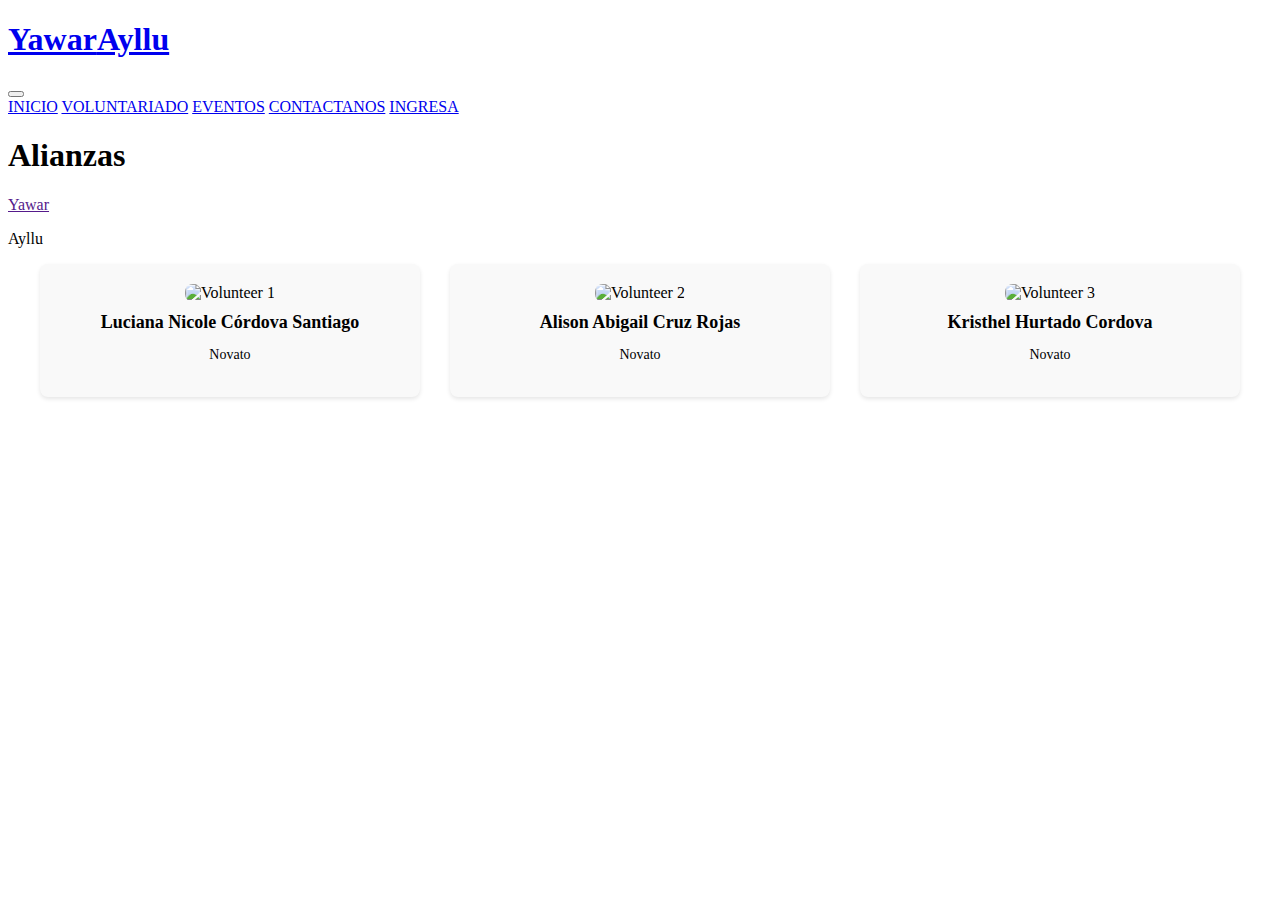
==== alianzas.html @ 87c57dca "x" ====
<!DOCTYPE html>
<html lang="en">
<head>
  <meta charset="UTF-8">
  <meta name="viewport" content="width=device-width, initial-scale=1.0">
  <title>Perfiles de Voluntarios</title>

   <!-- Favicon -->
   <link href="img/LOGO REDONDO YAW .png" rel="icon">

   <!-- Google Web Fonts -->
   <link rel="preconnect" href="https://fonts.gstatic.com">
   <link href="https://fonts.googleapis.com/css2?family=Raleway:wght@400;500;600;700;800;900&display=swap" rel="stylesheet"> 

   <!-- Font Awesome -->
   <link href="https://cdnjs.cloudflare.com/ajax/libs/font-awesome/5.15.0/css/all.min.css" rel="stylesheet">

   <!-- Libraries Stylesheet -->
   <link href="lib/owlcarousel/assets/owl.carousel.min.css" rel="stylesheet">

  <link href="css/style.css" rel="stylesheet">
  <link rel="stylesheet" href="volunteer.css">

</head>
<body>
    <!-- Navbar Start -->
    <div class="container-fluid nav-bar p-0">
        <div class="container-lg p-0">
            <nav class="navbar navbar-expand-lg bg-secondary navbar-dark">
                <a href="index.html" class="navbar-brand">
                    <h1 class="m-0 text-white display-4"><span class="text-primary">Yawar</span><span class="text-primary"></span>Ayllu</h1>
                </a>
                <button type="button" class="navbar-toggler" data-toggle="collapse" data-target="#navbarCollapse">
                    <span class="navbar-toggler-icon"></span>
                </button>
                <div class="collapse navbar-collapse justify-content-between" id="navbarCollapse">
                    <div class="navbar-nav ml-auto py-0">
                        <a href="index.html" class="nav-item nav-link active">INICIO</a>
                        <a href="volunteering.html" class="nav-item nav-link">VOLUNTARIADO</a>
                        <a href="pricing.html" class="nav-item nav-link">EVENTOS</a>
                        <a href="https://beacons.ai/yawarayllu?fbclid=PAAaZJTN8qBzVwkllL8dKziM0c5r5MJMr17e97gynkjw7DYdAzzLaD60fQUOA" class="nav-item nav-link">CONTACTANOS</a>
                        <a href="login.html" class="nav-item nav-link">INGRESA</a>    
                    </div>
                </div>
            </nav>
        </div>
    </div>
    <!-- Navbar End -->
        
    <!-- Page Header Start -->
    <div class="container-fluid page-header d-flex flex-column align-items-center justify-content-center pt-0 pt-lg-5 mb-5">
        <h1 class="display-4 text-white mb-3 mt-0 mt-lg-5">Alianzas</h1>
        <div class="d-inline-flex text-white">
            <p class="m-0"><a class="text-white" href="">Yawar</a></p>
            <p class="m-0 px-2"> Ayllu</p>
            <p class="m-0"></p>
        </div>
    </div>
    <!-- Page Header Start -->

    <div class="volunteers-container">
    <div class="volunteer">
        <img src="img/LOGO REDONDO YAW .png" alt="Volunteer 1">
        <h2>Luciana	Nicole Córdova Santiago </h2>
        <p>Novato</p>
    </div>
    <div class="volunteer">
        <img src="img/LOGO REDONDO YAW .png" alt="Volunteer 2">
        <h2>Alison Abigail Cruz Rojas</h2>
        <p>Novato</p>
    </div>
    <div class="volunteer">
        <img src="img/LOGO REDONDO YAW .png" alt="Volunteer 3">
        <h2>Kristhel Hurtado Cordova</h2>
        <p>Novato</p>
    </div>
    <!-- Repite este patrón para cada voluntario -->
    </div>

</body>
</html>
---- volunteer.css ----
.volunteers-container {
    display: flex;
    flex-wrap: wrap;
    justify-content: space-between;
    max-width: 1200px;
    margin: 0 auto;
  }
  .volunteer {
    width: calc(33.33% - 20px);
    margin-bottom: 40px;
    padding: 20px;
    box-sizing: border-box;
    background-color: #f9f9f9;
    border-radius: 8px;
    box-shadow: 0 2px 4px rgba(0, 0, 0, 0.1);
    text-align: center; /* Centra el texto */
  }
  
  .volunteer img {
    width: 2%;
    height: auto;
    border-radius: 8px;
  }
  
  .volunteer h2 {
    margin-top: 10px;
    margin-bottom: 5px;
    font-size: 18px;
  }
  
  .volunteer p {
    font-size: 14px;
  }
  
  .volunteer {
    width: calc(33.33% - 20px);
    margin-bottom: 40px;
    padding: 20px;
    box-sizing: border-box;
    background-color: #f9f9f9;
    border-radius: 8px;
    box-shadow: 0 2px 4px rgba(0, 0, 0, 0.1);
  }
  
  .volunteer img {
    width: 100%;
    height: auto;
    border-radius: 8px;
  }
  
  .volunteer h2 {
    margin-top: 10px;
    margin-bottom: 5px;
    font-size: 18px;
  }
  
  .volunteer p {
    font-size: 14px;
  }
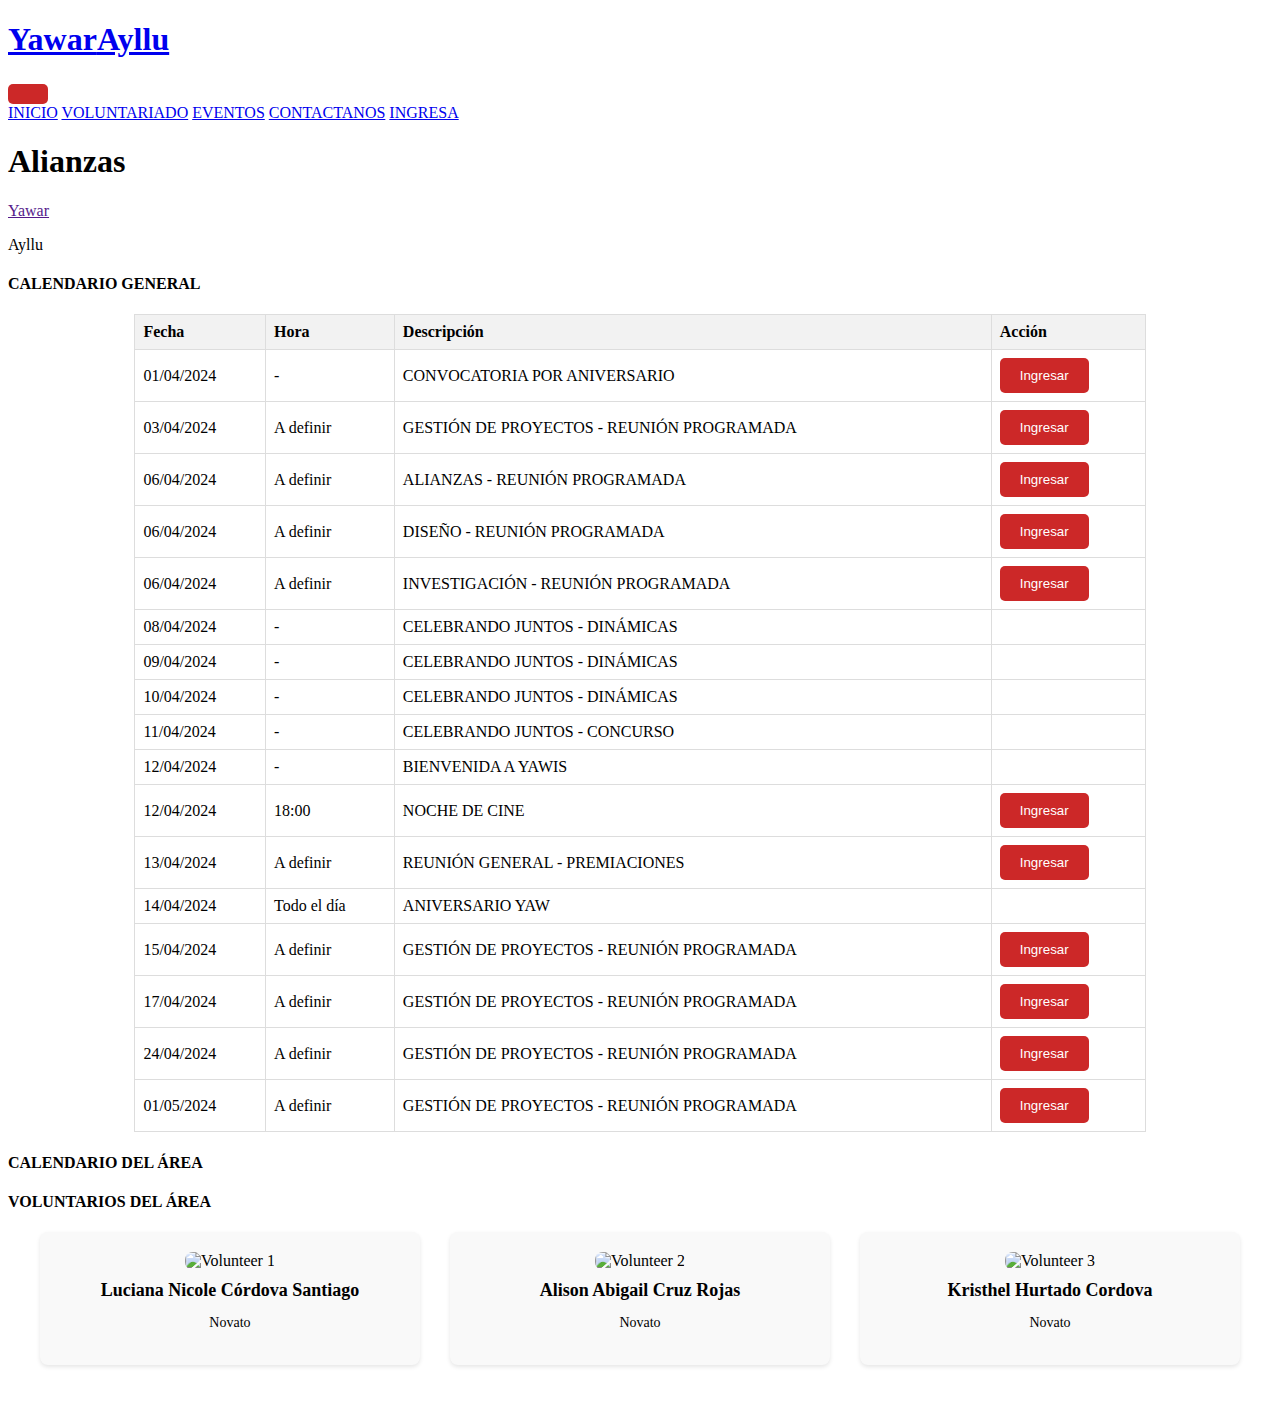
==== commit 1ff39d22: "x" ====
--- a/alianzas.html
+++ b/alianzas.html
@@ -20,6 +20,7 @@
 
   <link href="css/style.css" rel="stylesheet">
   <link rel="stylesheet" href="volunteer.css">
+  <link rel="stylesheet" href="calendar.css">
 
 </head>
 <body>
@@ -58,6 +59,164 @@
     </div>
     <!-- Page Header Start -->
 
+    <div class="container-fluid pt-5">
+        <div class="container">
+            <div class="row justify-content-center">
+                <div class="col-12 col-lg-6 text-center mb-5">
+                    <h4 class="d-inline bg-primary text-white text-uppercase font-weight-bold px-1">CALENDARIO GENERAL</h4>
+                </div>
+            </div>
+        </div>
+    </div>
+
+    <table>
+        <tr>
+          <th>Fecha</th>
+          <th>Hora</th>
+          <th>Descripción</th>
+          <th>Acción</th>
+        </tr>
+        <tr>
+          <td>01/04/2024</td>
+          <td>-</td>
+          <td>CONVOCATORIA POR ANIVERSARIO</td>
+          <td><button onclick="window.location.href='https://meet.google.com/link1'">Ingresar</button></td>
+        </tr>
+
+        <tr>
+          <td>03/04/2024</td>
+          <td>A definir</td>
+          <td>GESTIÓN DE PROYECTOS - REUNIÓN PROGRAMADA</td>
+          <td><button onclick="window.location.href='https://meet.google.com/bvp-okgp-syd'">Ingresar</button></td>
+        </tr>
+
+        <tr>
+            <td>06/04/2024</td>
+            <td>A definir</td>
+            <td>ALIANZAS - REUNIÓN PROGRAMADA</td>
+            <td><button onclick="window.location.href='https://Meet.google.com/ako-wyug-tvy'">Ingresar</button></td>
+        </tr>
+        <tr>
+            <td>06/04/2024</td>
+            <td>A definir</td>
+            <td>DISEÑO - REUNIÓN PROGRAMADA</td>
+            <td><button onclick="window.location.href='https://meet.google.com/xzz-sgmu-wgs'">Ingresar</button></td>
+        </tr>
+        <tr>
+            <td>06/04/2024</td>
+            <td>A definir</td>
+            <td>INVESTIGACIÓN - REUNIÓN PROGRAMADA</td>
+            <td><button onclick="window.location.href='https://meet.google.com/tiq-wytw-tme'">Ingresar</button></td>
+        </tr>
+        
+        <tr>
+            <td>08/04/2024</td>
+            <td>-</td>
+            <td>CELEBRANDO JUNTOS - DINÁMICAS</td> 
+            <td></td>
+ 
+        </tr>
+
+        <tr>
+            <td>09/04/2024</td>
+            <td>-</td>
+            <td>CELEBRANDO JUNTOS - DINÁMICAS</td>  
+            <td></td>
+
+        </tr>
+
+        <tr>
+            <td>10/04/2024</td>
+            <td>-</td>
+            <td>CELEBRANDO JUNTOS - DINÁMICAS</td> 
+            <td></td>
+ 
+        </tr>
+
+        <tr>
+            <td>11/04/2024</td>
+            <td>-</td>
+            <td>CELEBRANDO JUNTOS - CONCURSO</td>
+            <td></td>
+  
+        </tr>
+
+        <tr>
+            <td>12/04/2024</td>
+            <td>-</td>
+            <td>BIENVENIDA A YAWIS</td>
+            <td></td>
+        </tr>
+        <tr>
+            <td>12/04/2024</td>
+            <td>18:00</td>
+            <td>NOCHE DE CINE</td>
+            <td><button onclick="window.location.href='https://meet.google.com/mvy-tssx-hks'">Ingresar</button></td>
+        </tr>
+
+        <tr>
+            <td>13/04/2024</td>
+            <td>A definir</td>
+            <td>REUNIÓN GENERAL - PREMIACIONES  </td>
+            <td><button onclick="window.location.href='https://'">Ingresar</button></td>
+        </tr>
+
+        <tr>
+            <td>14/04/2024</td>
+            <td>Todo el día</td>
+            <td>ANIVERSARIO YAW</td>
+            <td></td>
+        </tr>
+
+        <tr>
+            <td>15/04/2024</td>
+            <td>A definir</td>
+            <td>GESTIÓN DE PROYECTOS - REUNIÓN PROGRAMADA</td>
+            <td><button onclick="window.location.href='https://meet.google.com/hhn-uvod-ymw'">Ingresar</button></td>
+        </tr>
+
+        <tr>
+            <td>17/04/2024</td>
+            <td>A definir</td>
+            <td>GESTIÓN DE PROYECTOS - REUNIÓN PROGRAMADA</td>
+            <td><button onclick="window.location.href='https://meet.google.com/hhn-uvod-ymw'">Ingresar</button></td>
+        </tr>
+        
+        <tr>
+            <td>24/04/2024</td>
+            <td>A definir</td>
+            <td>GESTIÓN DE PROYECTOS - REUNIÓN PROGRAMADA</td>
+            <td><button onclick="window.location.href='https://meet.google.com/fse-advu-yew'">Ingresar</button></td>
+        </tr>
+        <tr>
+            <td>01/05/2024</td>
+            <td>A definir</td>
+            <td>GESTIÓN DE PROYECTOS - REUNIÓN PROGRAMADA</td>
+            <td><button onclick="window.location.href='https://meet.google.com/hnt-vatd-yrp'">Ingresar</button></td>
+        </tr>
+        <!-- Puedes agregar más filas aquí -->
+    </table>
+    
+    <div class="container-fluid pt-5">
+        <div class="container">
+            <div class="row justify-content-center">
+                <div class="col-12 col-lg-6 text-center mb-5">
+                    <h4 class="d-inline bg-primary text-white text-uppercase font-weight-bold px-1">CALENDARIO DEL ÁREA</h4>
+                </div>
+            </div>
+        </div>
+    </div>
+   
+    <div class="container-fluid pt-5">
+        <div class="container">
+            <div class="row justify-content-center">
+                <div class="col-12 col-lg-6 text-center mb-5">
+                    <h4 class="d-inline bg-primary text-white text-uppercase font-weight-bold px-1">VOLUNTARIOS DEL ÁREA</h4>
+                </div>
+            </div>
+        </div>
+    </div>
+
     <div class="volunteers-container">
     <div class="volunteer">
         <img src="img/LOGO REDONDO YAW .png" alt="Volunteer 1">
--- a/calendar.css
+++ b/calendar.css
@@ -0,0 +1,29 @@
+table {
+    border-collapse: collapse;
+    width: 80%;
+    margin: 0 auto; /* Esto centra el contenedor horizontalmente */
+
+}
+th, td {
+    border: 1px solid #dddddd;
+    text-align: left;
+    padding: 8px;
+}
+th {
+    background-color: #f2f2f2;
+}
+tr:hover {
+    background-color: #f5f5f5;
+}
+  button {
+    padding: 10px 20px;
+    background-color: #cc2828;
+    color: white;
+    border: none;
+    cursor: pointer;
+    border-radius: 5px;
+}
+  button:hover {
+    background-color: #831313;
+}
+  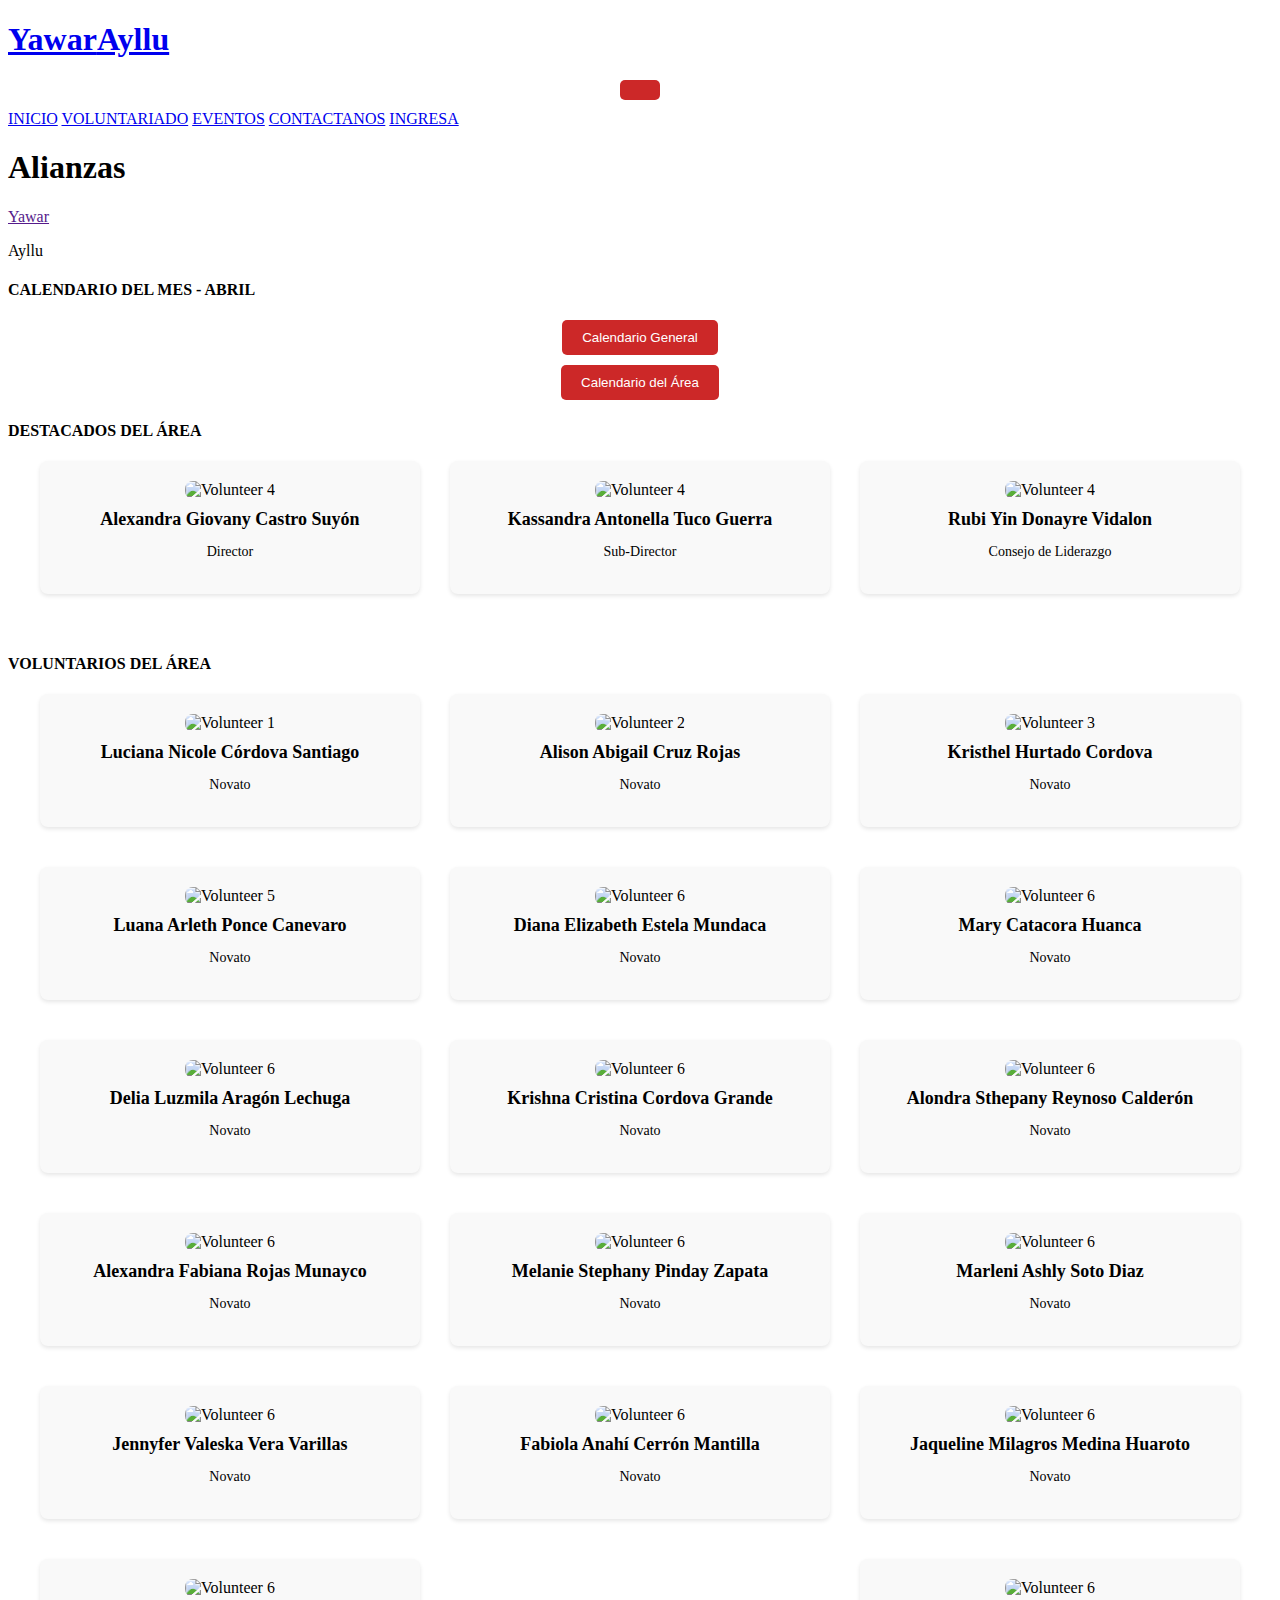
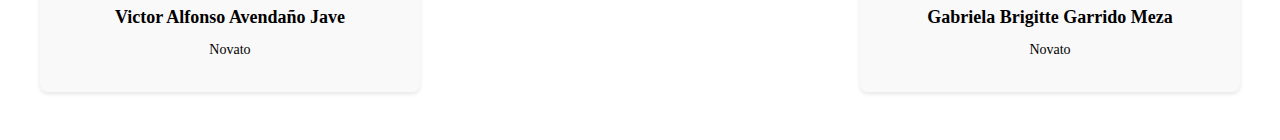
==== commit 293cbfdb: "x" ====
--- a/alianzas.html
+++ b/alianzas.html
@@ -3,7 +3,7 @@
 <head>
   <meta charset="UTF-8">
   <meta name="viewport" content="width=device-width, initial-scale=1.0">
-  <title>Perfiles de Voluntarios</title>
+  <title>ALIANZAS</title>
 
    <!-- Favicon -->
    <link href="img/LOGO REDONDO YAW .png" rel="icon">
@@ -22,6 +22,14 @@
   <link rel="stylesheet" href="volunteer.css">
   <link rel="stylesheet" href="calendar.css">
 
+  <style>
+    .calendar-container {
+        display: none;
+    }
+    .show {
+        display: block;
+    }
+    </style>
 </head>
 <body>
     <!-- Navbar Start -->
@@ -63,150 +71,436 @@
         <div class="container">
             <div class="row justify-content-center">
                 <div class="col-12 col-lg-6 text-center mb-5">
-                    <h4 class="d-inline bg-primary text-white text-uppercase font-weight-bold px-1">CALENDARIO GENERAL</h4>
+                    <h4 class="d-inline bg-primary text-white text-uppercase font-weight-bold px-1">CALENDARIO DEL MES - ABRIL</h4>
                 </div>
             </div>
         </div>
     </div>
 
-    <table>
-        <tr>
-          <th>Fecha</th>
-          <th>Hora</th>
-          <th>Descripción</th>
-          <th>Acción</th>
-        </tr>
-        <tr>
-          <td>01/04/2024</td>
-          <td>-</td>
-          <td>CONVOCATORIA POR ANIVERSARIO</td>
-          <td><button onclick="window.location.href='https://meet.google.com/link1'">Ingresar</button></td>
-        </tr>
-
-        <tr>
-          <td>03/04/2024</td>
-          <td>A definir</td>
-          <td>GESTIÓN DE PROYECTOS - REUNIÓN PROGRAMADA</td>
-          <td><button onclick="window.location.href='https://meet.google.com/bvp-okgp-syd'">Ingresar</button></td>
-        </tr>
-
-        <tr>
-            <td>06/04/2024</td>
-            <td>A definir</td>
-            <td>ALIANZAS - REUNIÓN PROGRAMADA</td>
-            <td><button onclick="window.location.href='https://Meet.google.com/ako-wyug-tvy'">Ingresar</button></td>
-        </tr>
-        <tr>
-            <td>06/04/2024</td>
-            <td>A definir</td>
-            <td>DISEÑO - REUNIÓN PROGRAMADA</td>
-            <td><button onclick="window.location.href='https://meet.google.com/xzz-sgmu-wgs'">Ingresar</button></td>
-        </tr>
-        <tr>
-            <td>06/04/2024</td>
-            <td>A definir</td>
-            <td>INVESTIGACIÓN - REUNIÓN PROGRAMADA</td>
-            <td><button onclick="window.location.href='https://meet.google.com/tiq-wytw-tme'">Ingresar</button></td>
-        </tr>
+    <div>
+        <button onclick="showCalendar('general')">Calendario General</button>
+        <button onclick="showCalendar('area')">Calendario del Área</button>
+    </div>
+
+    <div id="general-calendar" class="calendar-container">
+        <!-- Aquí va el código del calendario general -->
+        <div class="container-fluid pt-5">
+            <div class="container">
+                <div class="row justify-content-center">
+                    <div class="col-12 col-lg-6 text-center mb-5">
+                        <h4 class="d-inline bg-primary text-white text-uppercase font-weight-bold px-1">CALENDARIO GENERAL</h4>
+                    </div>
+                </div>
+            </div>
+        </div>
+
+        <table>
+            <tr>
+                <th>Fecha</th>
+                <th>Hora</th>
+                <th>Descripción</th>
+                <th>Acción</th>
+              </tr>
+              <tr>
+                <td>01/04/2024</td>
+                <td>-</td>
+                <td>CONVOCATORIA POR ANIVERSARIO</td>
+                <td><button onclick="window.location.href='https://meet.google.com/link1'">Ingresar</button></td>
+              </tr>
+      
+              <tr>
+                <td>03/04/2024</td>
+                <td>A definir</td>
+                <td>GESTIÓN DE PROYECTOS - REUNIÓN PROGRAMADA</td>
+                <td><button onclick="window.location.href='https://meet.google.com/bvp-okgp-syd'">Ingresar</button></td>
+              </tr>
+      
+              <tr>
+                  <td>06/04/2024</td>
+                  <td>A definir</td>
+                  <td>ALIANZAS - REUNIÓN PROGRAMADA</td>
+                  <td><button onclick="window.location.href='https://Meet.google.com/ako-wyug-tvy'">Ingresar</button></td>
+              </tr>
+              <tr>
+                  <td>06/04/2024</td>
+                  <td>A definir</td>
+                  <td>DISEÑO - REUNIÓN PROGRAMADA</td>
+                  <td><button onclick="window.location.href='https://meet.google.com/xzz-sgmu-wgs'">Ingresar</button></td>
+              </tr>
+              <tr>
+                  <td>06/04/2024</td>
+                  <td>A definir</td>
+                  <td>INVESTIGACIÓN - REUNIÓN PROGRAMADA</td>
+                  <td><button onclick="window.location.href='https://meet.google.com/tiq-wytw-tme'">Ingresar</button></td>
+              </tr>
+              
+              <tr>
+                  <td>08/04/2024</td>
+                  <td>-</td>
+                  <td>CELEBRANDO JUNTOS - DINÁMICAS</td> 
+                  <td></td>
+       
+              </tr>
+      
+              <tr>
+                  <td>09/04/2024</td>
+                  <td>-</td>
+                  <td>CELEBRANDO JUNTOS - DINÁMICAS</td>  
+                  <td></td>
+      
+              </tr>
+      
+              <tr>
+                  <td>10/04/2024</td>
+                  <td>-</td>
+                  <td>CELEBRANDO JUNTOS - DINÁMICAS</td> 
+                  <td></td>
+       
+              </tr>
+      
+              <tr>
+                  <td>11/04/2024</td>
+                  <td>-</td>
+                  <td>CELEBRANDO JUNTOS - CONCURSO</td>
+                  <td></td>
         
-        <tr>
-            <td>08/04/2024</td>
-            <td>-</td>
-            <td>CELEBRANDO JUNTOS - DINÁMICAS</td> 
-            <td></td>
- 
-        </tr>
-
-        <tr>
-            <td>09/04/2024</td>
-            <td>-</td>
-            <td>CELEBRANDO JUNTOS - DINÁMICAS</td>  
-            <td></td>
-
-        </tr>
-
-        <tr>
-            <td>10/04/2024</td>
-            <td>-</td>
-            <td>CELEBRANDO JUNTOS - DINÁMICAS</td> 
-            <td></td>
- 
-        </tr>
-
-        <tr>
-            <td>11/04/2024</td>
-            <td>-</td>
-            <td>CELEBRANDO JUNTOS - CONCURSO</td>
-            <td></td>
-  
-        </tr>
-
-        <tr>
-            <td>12/04/2024</td>
-            <td>-</td>
-            <td>BIENVENIDA A YAWIS</td>
-            <td></td>
-        </tr>
-        <tr>
-            <td>12/04/2024</td>
-            <td>18:00</td>
-            <td>NOCHE DE CINE</td>
-            <td><button onclick="window.location.href='https://meet.google.com/mvy-tssx-hks'">Ingresar</button></td>
-        </tr>
-
-        <tr>
-            <td>13/04/2024</td>
-            <td>A definir</td>
-            <td>REUNIÓN GENERAL - PREMIACIONES  </td>
-            <td><button onclick="window.location.href='https://'">Ingresar</button></td>
-        </tr>
-
-        <tr>
-            <td>14/04/2024</td>
-            <td>Todo el día</td>
-            <td>ANIVERSARIO YAW</td>
-            <td></td>
-        </tr>
-
-        <tr>
-            <td>15/04/2024</td>
-            <td>A definir</td>
-            <td>GESTIÓN DE PROYECTOS - REUNIÓN PROGRAMADA</td>
-            <td><button onclick="window.location.href='https://meet.google.com/hhn-uvod-ymw'">Ingresar</button></td>
-        </tr>
-
-        <tr>
-            <td>17/04/2024</td>
-            <td>A definir</td>
-            <td>GESTIÓN DE PROYECTOS - REUNIÓN PROGRAMADA</td>
-            <td><button onclick="window.location.href='https://meet.google.com/hhn-uvod-ymw'">Ingresar</button></td>
-        </tr>
+              </tr>
+      
+              <tr>
+                  <td>12/04/2024</td>
+                  <td>-</td>
+                  <td>BIENVENIDA A YAWIS</td>
+                  <td></td>
+              </tr>
+              <tr>
+                  <td>12/04/2024</td>
+                  <td>18:00</td>
+                  <td>NOCHE DE CINE</td>
+                  <td><button onclick="window.location.href='https://meet.google.com/mvy-tssx-hks'">Ingresar</button></td>
+              </tr>
+      
+              <tr>
+                  <td>13/04/2024</td>
+                  <td>A definir</td>
+                  <td>REUNIÓN GENERAL - PREMIACIONES  </td>
+                  <td><button onclick="window.location.href='https://'">Ingresar</button></td>
+              </tr>
+      
+              <tr>
+                  <td>14/04/2024</td>
+                  <td>Todo el día</td>
+                  <td>ANIVERSARIO YAW</td>
+                  <td></td>
+              </tr>
+      
+              <tr>
+                  <td>15/04/2024</td>
+                  <td>A definir</td>
+                  <td>DIRECTIVA - REUNIÓN PROGRAMADA</td>
+                  <td><button onclick="window.location.href='https://meet.google.com/pjp-pyib-tdy'">Ingresar</button></td>
+              </tr>
+      
+              <tr>
+                  <td>17/04/2024</td>
+                  <td>A definir</td>
+                  <td>GESTIÓN DE PROYECTOS - REUNIÓN PROGRAMADA</td>
+                  <td><button onclick="window.location.href='https://meet.google.com/hhn-uvod-ymw'">Ingresar</button></td>
+              </tr>
+      
+              <tr>
+                  <td>18/04/2024</td>
+                  <td>A definir</td>
+                  <td>RECURSOS HUMANOS - REUNIÓN PROGRAMADA</td>
+                  <td><button onclick="window.location.href='https://Meet.google.com/yns-qyhg-joj'">Ingresar</button></td>
+              </tr>
+      
+              <tr>
+                  <td>20/04/2024</td>
+                  <td>A definir</td>
+                  <td>ALIANZAS - REUNIÓN PROGRAMADA</td>
+                  <td><button onclick="window.location.href='https://Meet.google.com/gmb-bgfn-fen'">Ingresar</button></td>
+              </tr>
+              <tr>
+                  <td>20/04/2024</td>
+                  <td>A definir</td>
+                  <td>DISEÑO - REUNIÓN PROGRAMADA</td>
+                  <td><button onclick="window.location.href='https://meet.google.com/yxp-jxjy-enq'">Ingresar</button></td>
+              </tr>
+              <tr>
+                  <td>20/04/2024</td>
+                  <td>A definir</td>
+                  <td>INVESTIGACIÓN - REUNIÓN PROGRAMADA</td>
+                  <td><button onclick="window.location.href='https://meet.google.com/wbd-hxnv-dfa'">Ingresar</button></td>
+              </tr>
+              <tr>
+                  <td>20/04/2024</td>
+                  <td>A definir</td>
+                  <td>MARKETING - REUNIÓN PROGRAMADA</td>
+                  <td><button onclick="window.location.href='https://meet.google.com/evr-auvh-gwf'">Ingresar</button></td>
+              </tr>
+              
+              <tr>
+                  <td>21/04/2024</td>
+                  <td>A definir</td>
+                  <td>DIRECTIVA - REUNIÓN PROGRAMADA</td>
+                  <td><button onclick="window.location.href='https://Meet.google.com/ear-afqt-xcg'">Ingresar</button></td>
+              </tr>
+      
+              <tr>
+                  <td>24/04/2024</td>
+                  <td>A definir</td>
+                  <td>GESTIÓN DE PROYECTOS - REUNIÓN PROGRAMADA</td>
+                  <td><button onclick="window.location.href='https://meet.google.com/fse-advu-yew'">Ingresar</button></td>
+              </tr>
+      
+              <tr>
+                  <td>25/05/2024</td>
+                  <td>A definir</td>
+                  <td>RECURSOS HUMANOS - REUNIÓN PROGRAMADA</td>
+                  <td><button onclick="window.location.href='https://meet.google.com/wym-pveu-kyk'">Ingresar</button></td>
+              </tr>
+      
+              <tr>
+                  <td>27/04/2024</td>
+                  <td>A definir</td>
+                  <td>ALIANZAS - REUNIÓN PROGRAMADA</td>
+                  <td><button onclick="window.location.href='https://Meet.google.com/tor-cfyv-zqz'">Ingresar</button></td>
+              </tr>
+              <tr>
+                  <td>27/04/2024</td>
+                  <td>A definir</td>
+                  <td>DISEÑO - REUNIÓN PROGRAMADA</td>
+                  <td><button onclick="window.location.href='https://Meet.google.com/mwu-yjhd-shj'">Ingresar</button></td>
+              </tr>
+              <tr>
+                  <td>27/04/2024</td>
+                  <td>A definir</td>
+                  <td>INVESTIGACIÓN - REUNIÓN PROGRAMADA</td>
+                  <td><button onclick="window.location.href='https://Meet.google.com/jsx-sujs-sbq'">Ingresar</button></td>
+              </tr>
+              <tr>
+                  <td>27/04/2024</td>
+                  <td>A definir</td>
+                  <td>MARKETING - REUNIÓN PROGRAMADA</td>
+                  <td><button onclick="window.location.href='https://Meet.google.com/jxw-cyqt-acq'">Ingresar</button></td>
+              </tr>
+      
+              <tr>
+                  <td>01/05/2024</td>
+                  <td>A definir</td>
+                  <td>GESTIÓN DE PROYECTOS - REUNIÓN PROGRAMADA</td>
+                  <td><button onclick="window.location.href='https://meet.google.com/hnt-vatd-yrp'">Ingresar</button></td>
+              </tr>
+      
+              <tr>
+                  <td>02/05/2024</td>
+                  <td>A definir</td>
+                  <td>RECURSOS HUMANOS - REUNIÓN PROGRAMADA</td>
+                  <td><button onclick="window.location.href='https://meet.google.com/hnt-vatd-yrp'">Ingresar</button></td>
+              </tr>
+      
+              <tr>
+                  <td>04/05/2024</td>
+                  <td>A definir</td>
+                  <td>ALIANZAS - REUNIÓN PROGRAMADA</td>
+                  <td><button onclick="window.location.href='https://meet.google.com/xvb-tznx-cbs'">Ingresar</button></td>
+              </tr>
+              <tr>
+                  <td>04/05/2024</td>
+                  <td>A definir</td>
+                  <td>DISEÑO - REUNIÓN PROGRAMADA</td>
+                  <td><button onclick="window.location.href='https://Meet.google.com/hbq-wswx-byk'">Ingresar</button></td>
+              </tr>
+              <tr>
+                  <td>04/05/2024</td>
+                  <td>A definir</td>
+                  <td>INVESTIGACIÓN - REUNIÓN PROGRAMADA</td>
+                  <td><button onclick="window.location.href='https://meet.google.com/sxg-sawc-aei'">Ingresar</button></td>
+              </tr>
+              <tr>
+                  <td>04/05/2024</td>
+                  <td>A definir</td>
+                  <td>MARKETING - REUNIÓN PROGRAMADA</td>
+                  <td><button onclick="window.location.href='https://meet.google.com/qda-acfa-idx'">Ingresar</button></td>
+              </tr>
+        </table>
+    </div>
+
+    <div id="area-calendar" class="calendar-container">
+        <!-- Aquí va el código del calendario del área -->
+        <div class="container-fluid pt-5">
+            <div class="container">
+                <div class="row justify-content-center">
+                    <div class="col-12 col-lg-6 text-center mb-5">
+                        <h4 class="d-inline bg-primary text-white text-uppercase font-weight-bold px-1">CALENDARIO DEL ÁREA</h4>
+                    </div>
+                </div>
+            </div>
+        </div>
+
+        <table>
+            <tr>
+                <th>Fecha</th>
+                <th>Hora</th>
+                <th>Descripción</th>
+                <th>Acción</th>
+              </tr>
+      
+              <tr>
+                <td>01/04/2024</td>
+                <td>-</td>
+                <td>CONVOCATORIA POR ANIVERSARIO</td>
+                <td><button onclick="window.location.href='https://meet.google.com/link1'">Ingresar</button></td>
+              </tr>
+      
+              <tr>
+                  <td>06/04/2024</td>
+                  <td>A definir</td>
+                  <td>ALIANZAS - REUNIÓN PROGRAMADA</td>
+                  <td><button onclick="window.location.href='https://Meet.google.com/ako-wyug-tvy'">Ingresar</button></td>
+              </tr>
+              
+              <tr>
+                  <td>08/04/2024</td>
+                  <td>-</td>
+                  <td>CELEBRANDO JUNTOS - DINÁMICAS</td> 
+                  <td></td>
+       
+              </tr>
+      
+              <tr>
+                  <td>09/04/2024</td>
+                  <td>-</td>
+                  <td>CELEBRANDO JUNTOS - DINÁMICAS</td>  
+                  <td></td>
+      
+              </tr>
+      
+              <tr>
+                  <td>10/04/2024</td>
+                  <td>-</td>
+                  <td>CELEBRANDO JUNTOS - DINÁMICAS</td> 
+                  <td></td>
+       
+              </tr>
+      
+              <tr>
+                  <td>11/04/2024</td>
+                  <td>-</td>
+                  <td>CELEBRANDO JUNTOS - CONCURSO</td>
+                  <td></td>
         
-        <tr>
-            <td>24/04/2024</td>
-            <td>A definir</td>
-            <td>GESTIÓN DE PROYECTOS - REUNIÓN PROGRAMADA</td>
-            <td><button onclick="window.location.href='https://meet.google.com/fse-advu-yew'">Ingresar</button></td>
-        </tr>
-        <tr>
-            <td>01/05/2024</td>
-            <td>A definir</td>
-            <td>GESTIÓN DE PROYECTOS - REUNIÓN PROGRAMADA</td>
-            <td><button onclick="window.location.href='https://meet.google.com/hnt-vatd-yrp'">Ingresar</button></td>
-        </tr>
-        <!-- Puedes agregar más filas aquí -->
-    </table>
-    
+              </tr>
+      
+              <tr>
+                  <td>12/04/2024</td>
+                  <td>-</td>
+                  <td>BIENVENIDA A YAWIS</td>
+                  <td></td>
+              </tr>
+              <tr>
+                  <td>12/04/2024</td>
+                  <td>18:00</td>
+                  <td>NOCHE DE CINE</td>
+                  <td><button onclick="window.location.href='https://meet.google.com/mvy-tssx-hks'">Ingresar</button></td>
+              </tr>
+      
+              <tr>
+                  <td>13/04/2024</td>
+                  <td>A definir</td>
+                  <td>REUNIÓN GENERAL - PREMIACIONES  </td>
+                  <td><button onclick="window.location.href='https://'">Ingresar</button></td>
+              </tr>
+      
+              <tr>
+                  <td>14/04/2024</td>
+                  <td>Todo el día</td>
+                  <td>ANIVERSARIO YAW</td>
+                  <td></td>
+              </tr>
+      
+              <tr>
+                  <td>15/04/2024</td>
+                  <td>A definir</td>
+                  <td>DIRECTIVA - REUNIÓN PROGRAMADA</td>
+                  <td><button onclick="window.location.href='https://meet.google.com/pjp-pyib-tdy'">Ingresar</button></td>
+              </tr>
+      
+              <tr>
+                  <td>20/04/2024</td>
+                  <td>A definir</td>
+                  <td>ALIANZAS - REUNIÓN PROGRAMADA</td>
+                  <td><button onclick="window.location.href='https://Meet.google.com/gmb-bgfn-fen'">Ingresar</button></td>
+              </tr>
+              
+              <tr>
+                  <td>21/04/2024</td>
+                  <td>A definir</td>
+                  <td>DIRECTIVA - REUNIÓN PROGRAMADA</td>
+                  <td><button onclick="window.location.href='https://Meet.google.com/ear-afqt-xcg'">Ingresar</button></td>
+              </tr>
+      
+              <tr>
+                  <td>27/04/2024</td>
+                  <td>A definir</td>
+                  <td>ALIANZAS - REUNIÓN PROGRAMADA</td>
+                  <td><button onclick="window.location.href='https://Meet.google.com/tor-cfyv-zqz'">Ingresar</button></td>
+              </tr>
+      
+              <tr>
+                  <td>04/05/2024</td>
+                  <td>A definir</td>
+                  <td>ALIANZAS - REUNIÓN PROGRAMADA</td>
+                  <td><button onclick="window.location.href='https://meet.google.com/xvb-tznx-cbs'">Ingresar</button></td>
+              </tr>
+      
+        </table>
+    </div>
+
+    <script>
+        function showCalendar(calendarType) {
+            var generalCalendar = document.getElementById('general-calendar');
+            var areaCalendar = document.getElementById('area-calendar');
+
+            if (calendarType === 'general') {
+                generalCalendar.classList.add('show');
+                areaCalendar.classList.remove('show');
+            } else if (calendarType === 'area') {
+                areaCalendar.classList.add('show');
+                generalCalendar.classList.remove('show');
+            }
+        }
+    </script>
+
+
     <div class="container-fluid pt-5">
         <div class="container">
             <div class="row justify-content-center">
                 <div class="col-12 col-lg-6 text-center mb-5">
-                    <h4 class="d-inline bg-primary text-white text-uppercase font-weight-bold px-1">CALENDARIO DEL ÁREA</h4>
+                    <h4 class="d-inline bg-primary text-white text-uppercase font-weight-bold px-1">DESTACADOS DEL ÁREA</h4>
                 </div>
             </div>
         </div>
     </div>
-   
+
+    <div class="volunteers-container">
+        <div class="volunteer">
+            <img src="img/LOGO REDONDO YAW .png" alt="Volunteer 4">
+            <h2>Alexandra Giovany Castro Suyón</h2>
+            <p>Director</p>
+        </div>
+        <div class="volunteer">
+            <img src="img/LOGO REDONDO YAW .png" alt="Volunteer 4">
+            <h2>Kassandra Antonella	Tuco Guerra</h2>
+            <p>Sub-Director</p>
+        </div>   
+        <div class="volunteer">
+            <img src="img/LOGO REDONDO YAW .png" alt="Volunteer 4">
+            <h2>Rubi Yin Donayre Vidalon </h2>
+            <p>Consejo de Liderazgo</p>
+        </div>     
+    </div>
+
     <div class="container-fluid pt-5">
         <div class="container">
             <div class="row justify-content-center">
@@ -218,22 +512,107 @@
     </div>
 
     <div class="volunteers-container">
-    <div class="volunteer">
-        <img src="img/LOGO REDONDO YAW .png" alt="Volunteer 1">
-        <h2>Luciana	Nicole Córdova Santiago </h2>
-        <p>Novato</p>
-    </div>
-    <div class="volunteer">
-        <img src="img/LOGO REDONDO YAW .png" alt="Volunteer 2">
-        <h2>Alison Abigail Cruz Rojas</h2>
-        <p>Novato</p>
-    </div>
-    <div class="volunteer">
-        <img src="img/LOGO REDONDO YAW .png" alt="Volunteer 3">
-        <h2>Kristhel Hurtado Cordova</h2>
-        <p>Novato</p>
-    </div>
-    <!-- Repite este patrón para cada voluntario -->
+        <div class="volunteer">
+            <img src="img/LOGO REDONDO YAW .png" alt="Volunteer 1">
+            <h2>Luciana	Nicole Córdova Santiago </h2>
+            <p>Novato</p>
+        </div>
+
+        <div class="volunteer">
+            <img src="img/LOGO REDONDO YAW .png" alt="Volunteer 2">
+            <h2>Alison Abigail Cruz Rojas</h2>
+            <p>Novato</p>
+        </div>
+
+        <div class="volunteer">
+            <img src="img/LOGO REDONDO YAW .png" alt="Volunteer 3">
+            <h2>Kristhel Hurtado Cordova</h2>
+            <p>Novato</p>
+        </div>
+
+        <div class="volunteer">
+            <img src="img/LOGO REDONDO YAW .png" alt="Volunteer 5">
+            <h2>Luana Arleth Ponce Canevaro</h2>
+            <p>Novato</p>
+        </div>
+
+        <div class="volunteer">
+            <img src="img/LOGO REDONDO YAW .png" alt="Volunteer 6">
+            <h2>Diana Elizabeth Estela Mundaca</h2>
+            <p>Novato</p>
+        </div>
+
+        <div class="volunteer">
+            <img src="img/LOGO REDONDO YAW .png" alt="Volunteer 6">
+            <h2>Mary Catacora Huanca</h2>
+            <p>Novato</p>
+        </div>
+
+        <div class="volunteer">
+            <img src="img/LOGO REDONDO YAW .png" alt="Volunteer 6">
+            <h2>Delia Luzmila Aragón Lechuga</h2>
+            <p>Novato</p>
+        </div>
+
+        <div class="volunteer">
+            <img src="img/LOGO REDONDO YAW .png" alt="Volunteer 6">
+            <h2>Krishna Cristina Cordova Grande</h2>
+            <p>Novato</p>
+        </div>
+
+        <div class="volunteer">
+            <img src="img/LOGO REDONDO YAW .png" alt="Volunteer 6">
+            <h2>Alondra	Sthepany Reynoso Calderón </h2>
+            <p>Novato</p>
+        </div>
+
+        <div class="volunteer">
+            <img src="img/LOGO REDONDO YAW .png" alt="Volunteer 6">
+            <h2>Alexandra Fabiana Rojas Munayco </h2>
+            <p>Novato</p>
+        </div>
+
+        <div class="volunteer">
+            <img src="img/LOGO REDONDO YAW .png" alt="Volunteer 6">
+            <h2>Melanie	Stephany Pinday Zapata</h2>
+            <p>Novato</p>
+        </div>
+
+        <div class="volunteer">
+            <img src="img/LOGO REDONDO YAW .png" alt="Volunteer 6">
+            <h2>Marleni Ashly Soto Diaz</h2>
+            <p>Novato</p>
+        </div>
+
+        <div class="volunteer">
+            <img src="img/LOGO REDONDO YAW .png" alt="Volunteer 6">
+            <h2>Jennyfer Valeska Vera Varillas</h2>
+            <p>Novato</p>
+        </div>
+
+        <div class="volunteer">
+            <img src="img/LOGO REDONDO YAW .png" alt="Volunteer 6">
+            <h2>Fabiola Anahí Cerrón Mantilla</h2>
+            <p>Novato</p>
+        </div>
+
+        <div class="volunteer">
+            <img src="img/LOGO REDONDO YAW .png" alt="Volunteer 6">
+            <h2>Jaqueline Milagros Medina Huaroto</h2>
+            <p>Novato</p>
+        </div>
+
+        <div class="volunteer">
+            <img src="img/LOGO REDONDO YAW .png" alt="Volunteer 6">
+            <h2>Victor Alfonso Avendaño Jave </h2>
+            <p>Novato</p>
+        </div>
+
+        <div class="volunteer">
+            <img src="img/LOGO REDONDO YAW .png" alt="Volunteer 6">
+            <h2>Gabriela Brigitte Garrido Meza</h2>
+            <p>Novato</p>
+        </div>
     </div>
 
 </body>
--- a/calendar.css
+++ b/calendar.css
@@ -15,6 +15,22 @@
 tr:hover {
     background-color: #f5f5f5;
 }
+button {
+    padding: 10px 20px;
+    background-color: #cc2828;
+    color: white;
+    border: none;
+    cursor: pointer;
+    border-radius: 5px;
+    display: block; /* Para que ocupen el ancho disponible */
+    margin: 0 auto; /* Esto centrará los botones horizontalmente */
+    margin-bottom: 10px; /* Espacio entre los botones */
+}
+
+button:hover {
+    background-color: #831313;
+}
+
   button {
     padding: 10px 20px;
     background-color: #cc2828;
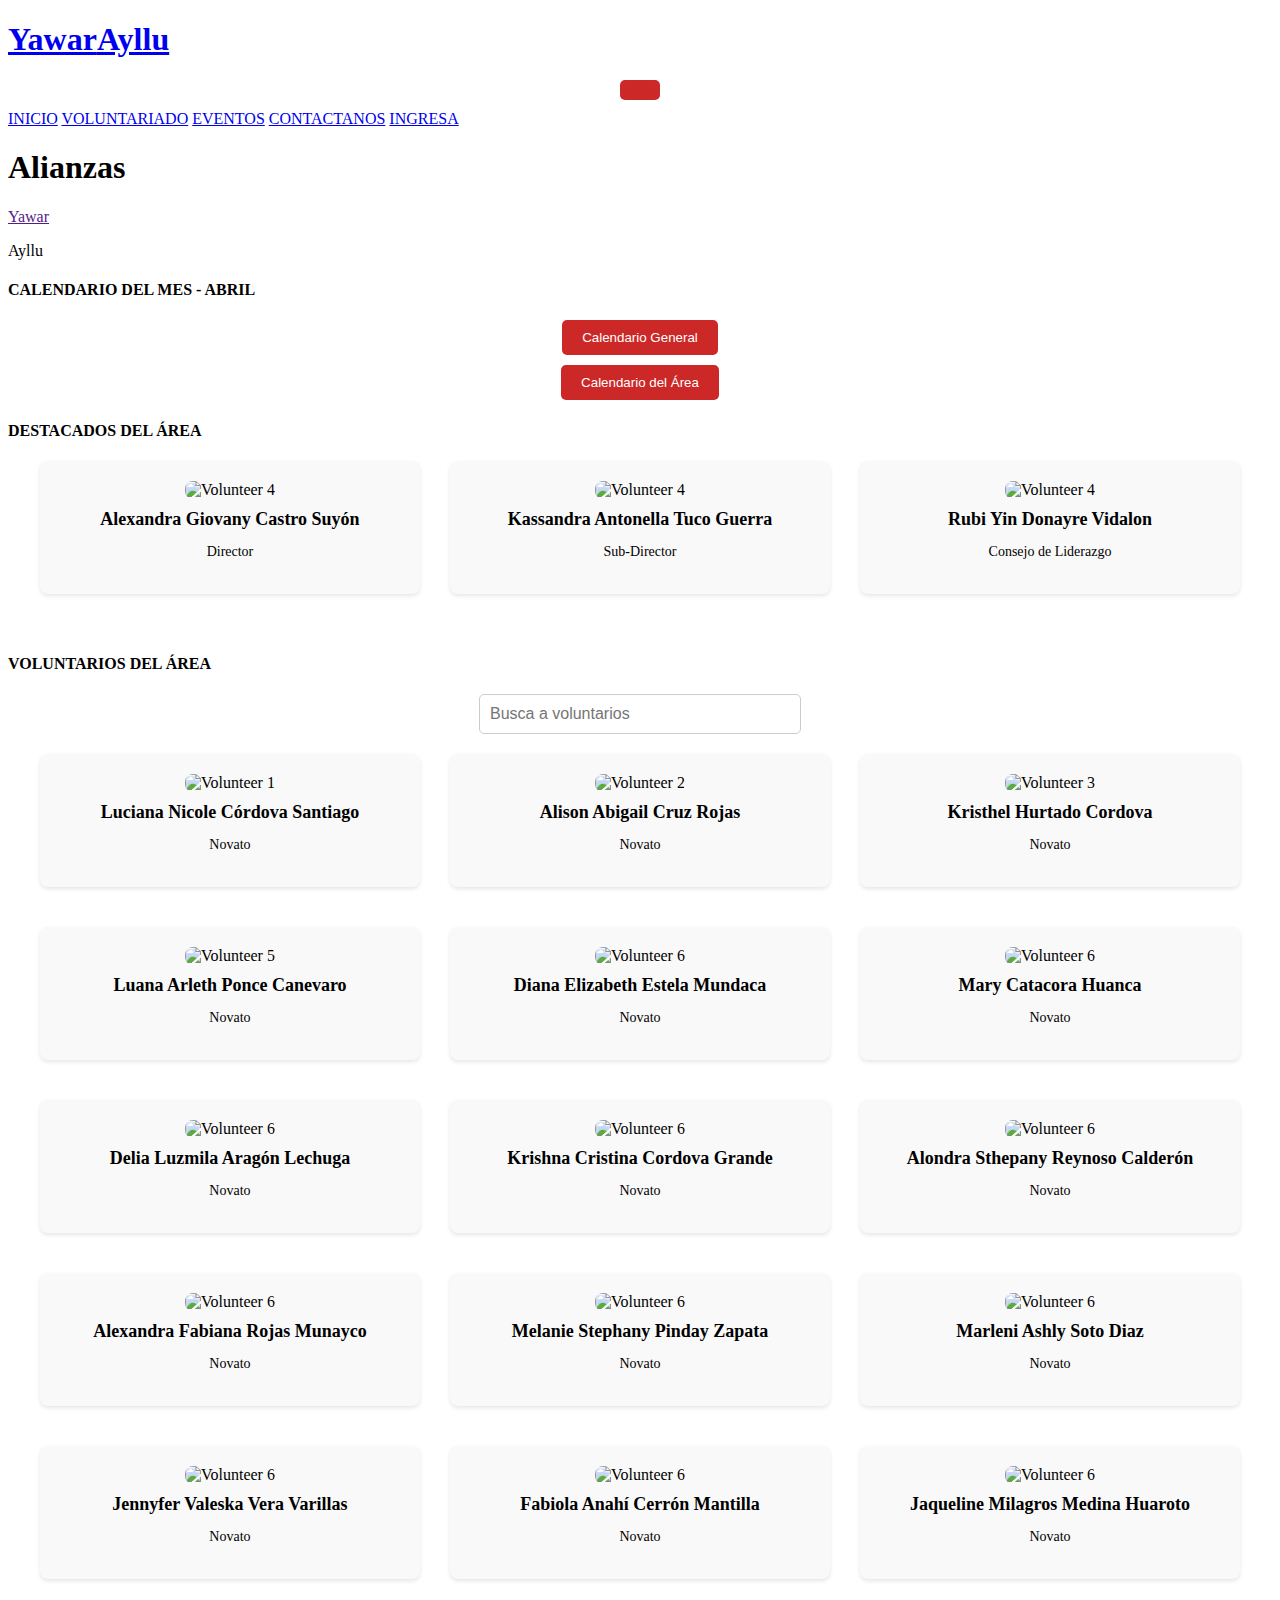
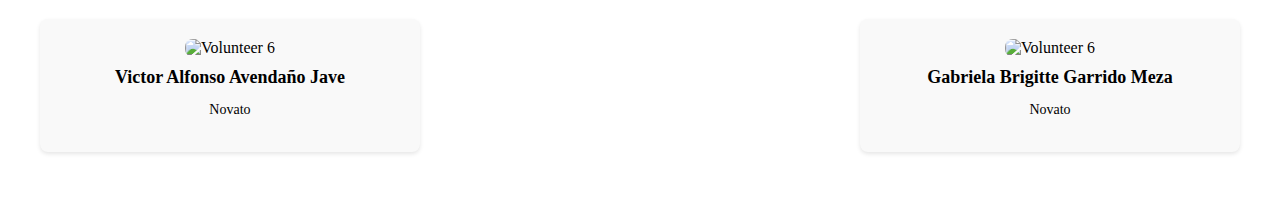
==== commit ad364ac7: "x" ====
--- a/alianzas.html
+++ b/alianzas.html
@@ -511,6 +511,10 @@
         </div>
     </div>
 
+    <div class="search-container">
+        <input type="text" id="searchInput" onkeyup="searchVolunteers()" placeholder="Busca a voluntarios">
+    </div>
+
     <div class="volunteers-container">
         <div class="volunteer">
             <img src="img/LOGO REDONDO YAW .png" alt="Volunteer 1">
@@ -615,5 +619,21 @@
         </div>
     </div>
 
+    <script>
+        function searchVolunteers() {
+            var input = document.getElementById("searchInput").value.toUpperCase();
+            var volunteers = document.getElementsByClassName("volunteer");
+        
+            for (var i = 0; i < volunteers.length; i++) {
+                var name = volunteers[i].getElementsByTagName("h2")[0];
+                var txtValue = name.textContent || name.innerText;
+                if (txtValue.toUpperCase().indexOf(input) > -1) {
+                    volunteers[i].style.display = "";
+                } else {
+                    volunteers[i].style.display = "none";
+                }
+            }
+        }
+    </script>
 </body>
 </html>
--- a/volunteer.css
+++ b/volunteer.css
@@ -57,4 +57,17 @@
   .volunteer p {
     font-size: 14px;
   }
-  +
+
+.search-container {
+    text-align: center;
+    margin-bottom: 20px;
+}
+
+.search-container input[type=text] {
+    padding: 10px;
+    width: 300px;
+    font-size: 16px;
+    border: 1px solid #ccc;
+    border-radius: 5px;
+}
